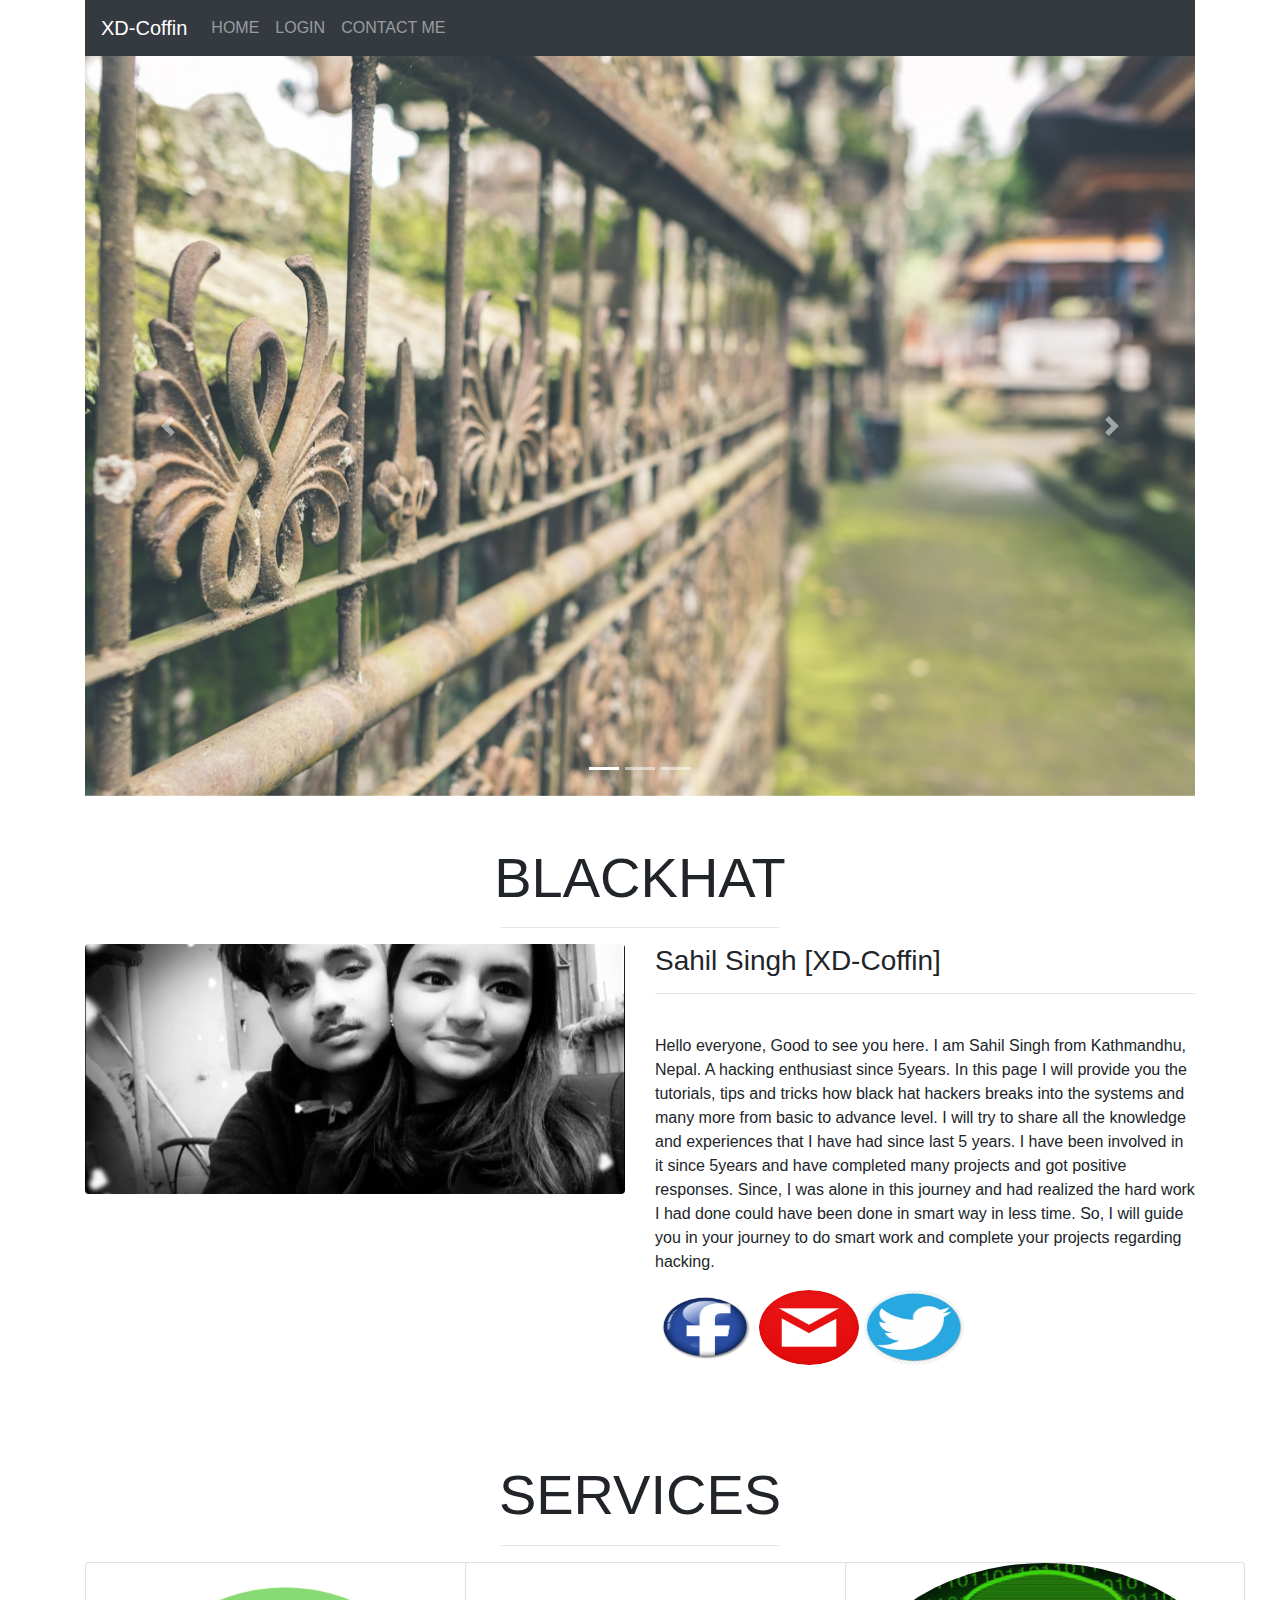
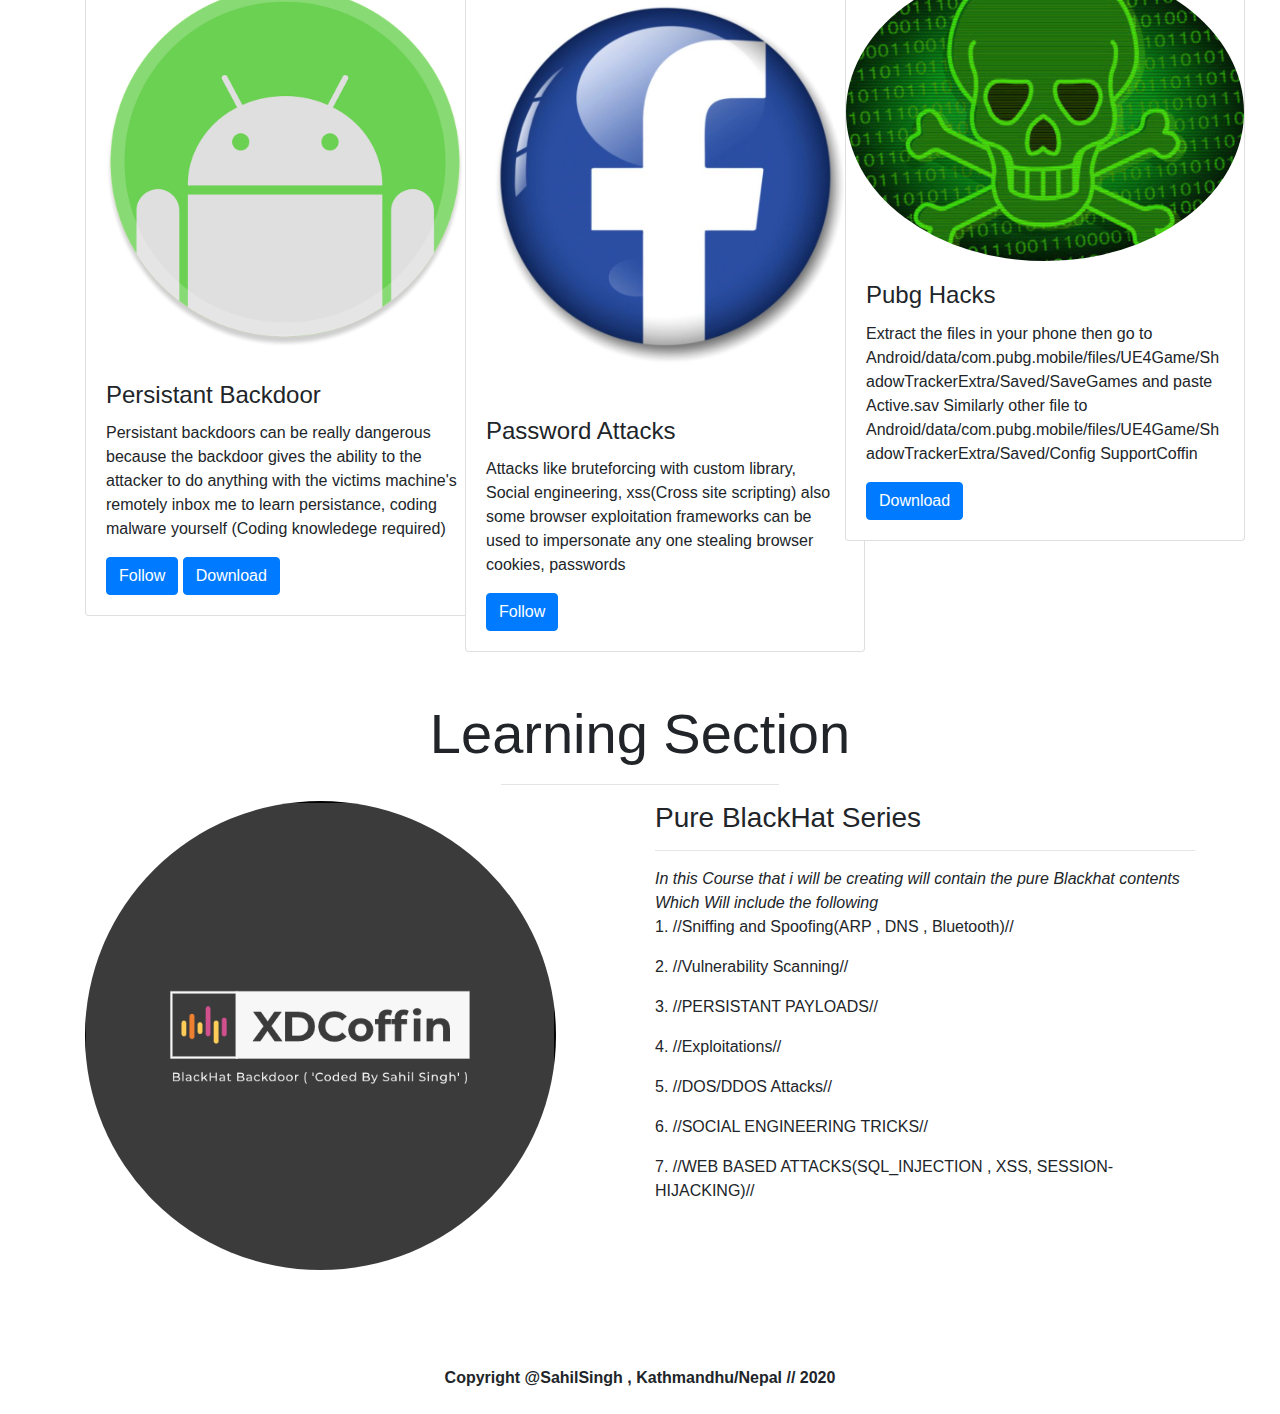
==== index.html @ 40dddd12 "Update index.html" ====
<!DOCTYPE html>
<html>
<head>
    <meta charset='utf-8'>
    <meta http-equiv='X-UA-Compatible' content='IE=edge'>
    <title>Sahil Singh-XDCoffin</title>
    <meta name='viewport' content='width=device-width, initial-scale=1'>
    <link rel='stylesheet' type='text/css' media='screen' href='main.css'>
</head>
<body>
  <link rel="stylesheet" href="https://maxcdn.bootstrapcdn.com/bootstrap/4.4.1/css/bootstrap.min.css">
  <link rel="stylesheet" href="syle.css">
  <style>
    .carousel-inner img{
      width: 100%;
      height: 50%;
    }
    *{
      margin: 0;
      padding: 0;
    }
  </style>
   <script src="https://ajax.googleapis.com/ajax/libs/jquery/3.4.1/jquery.min.js"></script> 
   <script src="https://cdnjs.cloudflare.com/ajax/libs/popper.js/1.16.0/umd/popper.min.js"></script>
   <script src="https://maxcdn.bootstrapcdn.com/bootstrap/4.4.1/js/bootstrap.min.js"></script>

   <div class="container">
   <header>
   <nav class="navbar navbar-expand-md bg-dark navbar-dark">
    <!-- Brand -->
    <a class="navbar-brand" href="#">XD-Coffin</a>
  
    <!-- Toggler/collapsibe Button -->
    <button class="navbar-toggler" type="button" data-toggle="collapse" data-target="#collapsibleNavbar">
      <span class="navbar-toggler-icon"></span>
    </button>
  
    <!-- Navbar links -->
    <div class="collapse navbar-collapse" id="collapsibleNavbar">
      <ul class="navbar-nav">
        <li class="nav-item">
          <a class="nav-link" href="index.html">HOME</a>
        </li>
        <li class="nav-item">
          <a class="nav-link" href="login.html">LOGIN</a>
        </li>
        <li class="nav-item">
          <a class="nav-link" href="#Add Phising Page Later">CONTACT ME</a>
        </li>
      </ul>
    </div>
  </nav>
</header>

<div id="demo" class="carousel slide" data-ride="carousel">

  <!-- Indicators -->
  <ul class="carousel-indicators">
    <li data-target="#demo" data-slide-to="0" class="active"></li>
    <li data-target="#demo" data-slide-to="1"></li>
    <li data-target="#demo" data-slide-to="2"></li>
  </ul>

  <!-- The slideshow -->
  <div class="carousel-inner">
    <div class="carousel-item active">
      <img src="images/carousel1.jpg" alt="Los Angeles">
    </div>
    <div class="carousel-item">
      <img src="images/carousel2.jpg" alt="Chicago">
    </div>
    <div class="carousel-item">
      <img src="images/carousel3.jpg" alt="New York">
    </div>
  </div>

  <!-- Left and right controls -->
  <a class="carousel-control-prev" href="#demo" data-slide="prev">
    <span class="carousel-control-prev-icon"></span>
  </a>
  <a class="carousel-control-next" href="#demo" data-slide="next">
    <span class="carousel-control-next-icon"></span>
  </a>  
</div>
<h2 class="text-center text-capitalize pt-5 display-4">BLACKHAT</h2>
<hr class="w-25 mx-auto pd-5">

<div class="row mb-5">
<div class="col-lg-6 col-md-6 col-12">
  <img src="images/Coffin.jpg" class="img-fluid rounded" >
</div>  
<div class="col-lg-6 col-md-6 col-12">
<h3>Sahil Singh [XD-Coffin]</h3>
<hr>
<p class="pt-4">Hello everyone, Good to see you here.
  I am Sahil Singh from Kathmandhu, Nepal. A hacking enthusiast since 5years. In this page I will provide you the tutorials, tips and tricks how black hat hackers breaks into the systems and many more from basic to advance level. I will try to share all the knowledge and experiences that I have had since last 5 years. I have been involved in it since 5years and have completed many projects and got positive responses. Since, I was alone in this journey and had realized the hard work I had done could have been done in smart way in less time. So, I will guide you in your journey to do smart work and complete your projects regarding hacking. </p>
  <a href="https://www.facebook.com/"><img class="icon rounded-circle" src="images/icon1.jpg" width="100" height="75"></a>
  <a href="https://mail.google.com/mail/u/1/#inbox"><img class="icon rounded-circle" src="images/icon2.jpg"width="100" height="75"></a>
  <a href="https://twitter.com"><img class="icon rounded-circle" src="images/icon3.jpg"width="100" height="75"></a>  
</div>
</div>


<h2 class="text-center text-capitalize pt-5 display-4">sERVICES</h2>
<hr class="w-25 mx-auto pd-5">
<div class="row">
  <div class="col-lg-4 col-md-4 col-12">
  <div class="card" style="width: 400px;">
    <img src="images/ANDROID.jpg" class="img-fluid rounded-circle">    
    <div class="card-body">
      <h4 class="card-title">Persistant Backdoor</h4>
      <p class="card-text">Persistant backdoors can be really dangerous because the backdoor gives the ability to the attacker to do anything with the victims machine's remotely inbox me to learn persistance, coding malware yourself (Coding knowledege required)</p>
      <a href="#" class="btn btn-primary">Follow</a>
      <a href="#Add_Later" class="btn btn-primary">Download</a>
      </div>
  </div>
</div>
<div class="col-lg-4 col-md-4 col-12">
  <div class="card" style="width: 400px;">
    <img src="images/icon1.jpg" class="img-fluid rounded-circle" style="height: 100;">    
    <div class="card-body">
      <h4 class="card-title">Password Attacks</h4>
      <p class="card-text">Attacks like bruteforcing with custom library, Social engineering, xss(Cross site scripting) also some browser exploitation frameworks can be used to impersonate any one stealing browser cookies, passwords</p>
      <a href="#" class="btn btn-primary">Follow</a>
      </div>
  </div>
</div>
<div class="col-lg-4 col-md-4 col-12">
  <div class="card" style="width: 400px;">
    <img src="images/Windows.jpg" class="img-fluid rounded-circle">    
    <div class="card-body">
      <h4 class="card-title">Pubg Hacks</h4>
      <p class="card-text">Extract the files in your phone then go to Android/data/com.pubg.mobile/files/UE4Game/ShadowTrackerExtra/Saved/SaveGames and paste Active.sav Similarly other file to Android/data/com.pubg.mobile/files/UE4Game/ShadowTrackerExtra/Saved/Config SupportCoffin </p>
      <a href="https://drive.google.com/open?id=1tFOEcuqmSIkuBE2IbgyGWuxNRJrX3IUu" class="btn btn-primary">Download</a>
      </div>
  </div>
</div>
</div>



<h2 class="text-center text-capitalize pt-5 display-4">Learning Section</h2>
<hr class="w-25 mx-auto pd-5">







<div class="row mb-5">
  <div class="col-lg-6 col-md-6 col-12">
    <img src="images/Coffinlogo.jpg" class="img-fluid rounded-circle" >
  </div>  
  <div class="col-lg-6 col-md-6 col-12">
    <h3>Pure BlackHat Series</h3>
    <hr>
      <i>In this Course that i will be creating will contain the pure Blackhat contents Which Will include the following</i>
    <ol>1. //Sniffing and Spoofing(ARP , DNS , Bluetooth)//</ol>
    <ol>2. //Vulnerability Scanning//</ol>
    <ol>3. //PERSISTANT PAYLOADS//</ol>
    <ol>4. //Exploitations//</ol>
    <ol>5. //DOS/DDOS Attacks//</ol>
    <ol>6. //SOCIAL ENGINEERING TRICKS//</ol>
    <ol>7. //WEB BASED ATTACKS(SQL_INJECTION , XSS, SESSION-HIJACKING)//</ol>
  
</div>
</div>
</div><br><br>
<footer class="footer text-center" style="font-weight: bold;">Copyright @SahilSingh , Kathmandhu/Nepal // 2020 </footer><br>



</body>
</html>
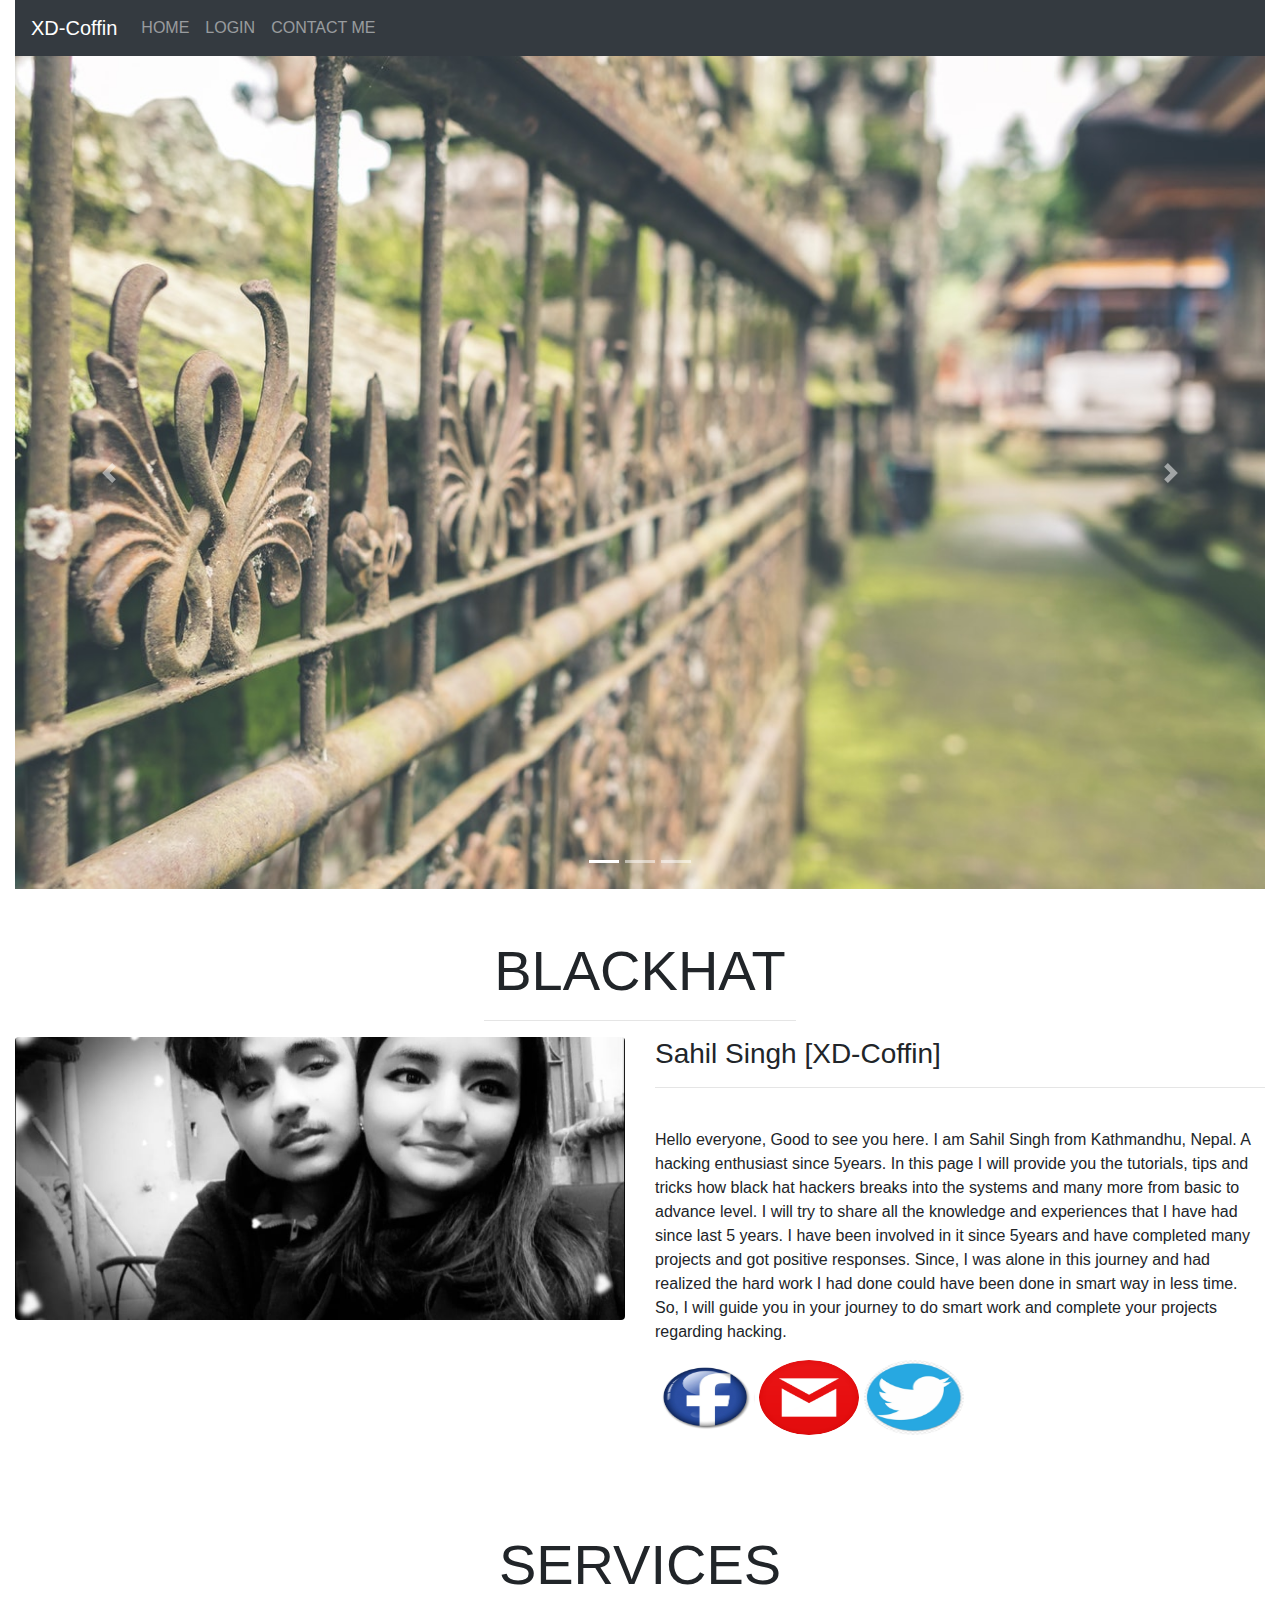
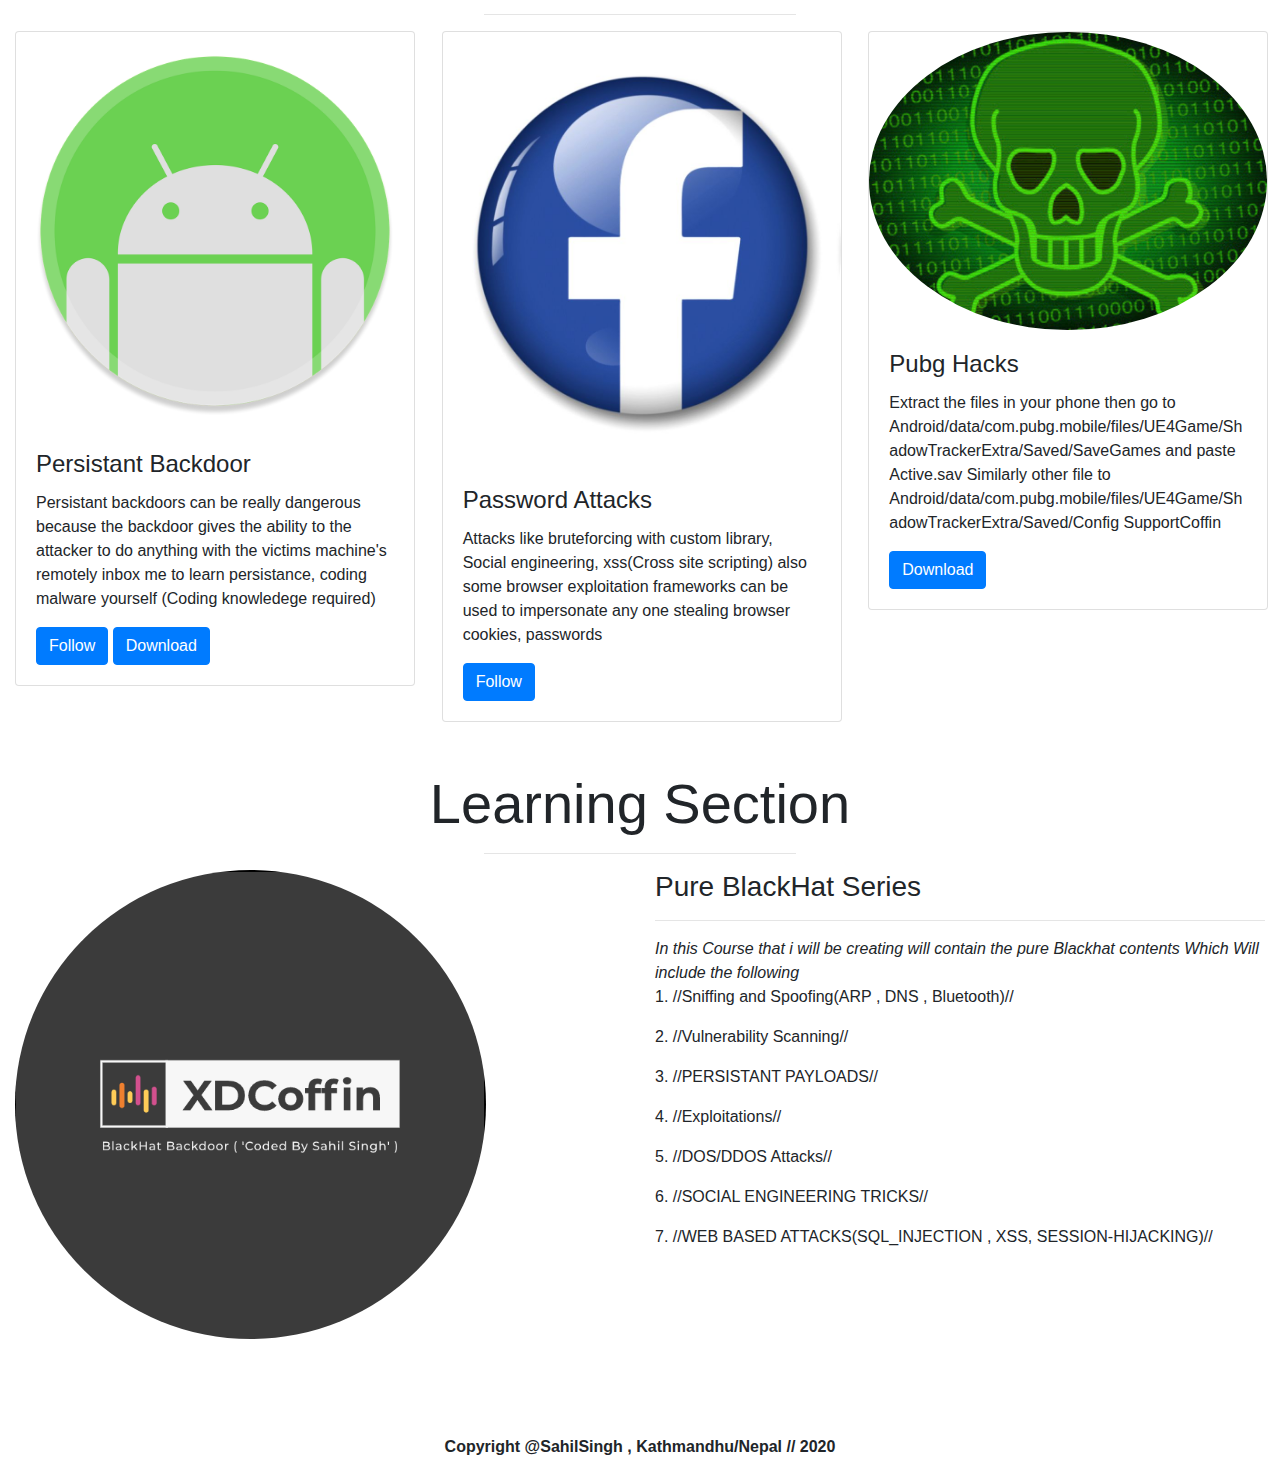
==== commit a9c8ea99: "Update index.html" ====
--- a/index.html
+++ b/index.html
@@ -24,7 +24,7 @@
    <script src="https://cdnjs.cloudflare.com/ajax/libs/popper.js/1.16.0/umd/popper.min.js"></script>
    <script src="https://maxcdn.bootstrapcdn.com/bootstrap/4.4.1/js/bootstrap.min.js"></script>
 
-   <div class="container">
+   <div class="container-fluid">
    <header>
    <nav class="navbar navbar-expand-md bg-dark navbar-dark">
     <!-- Brand -->
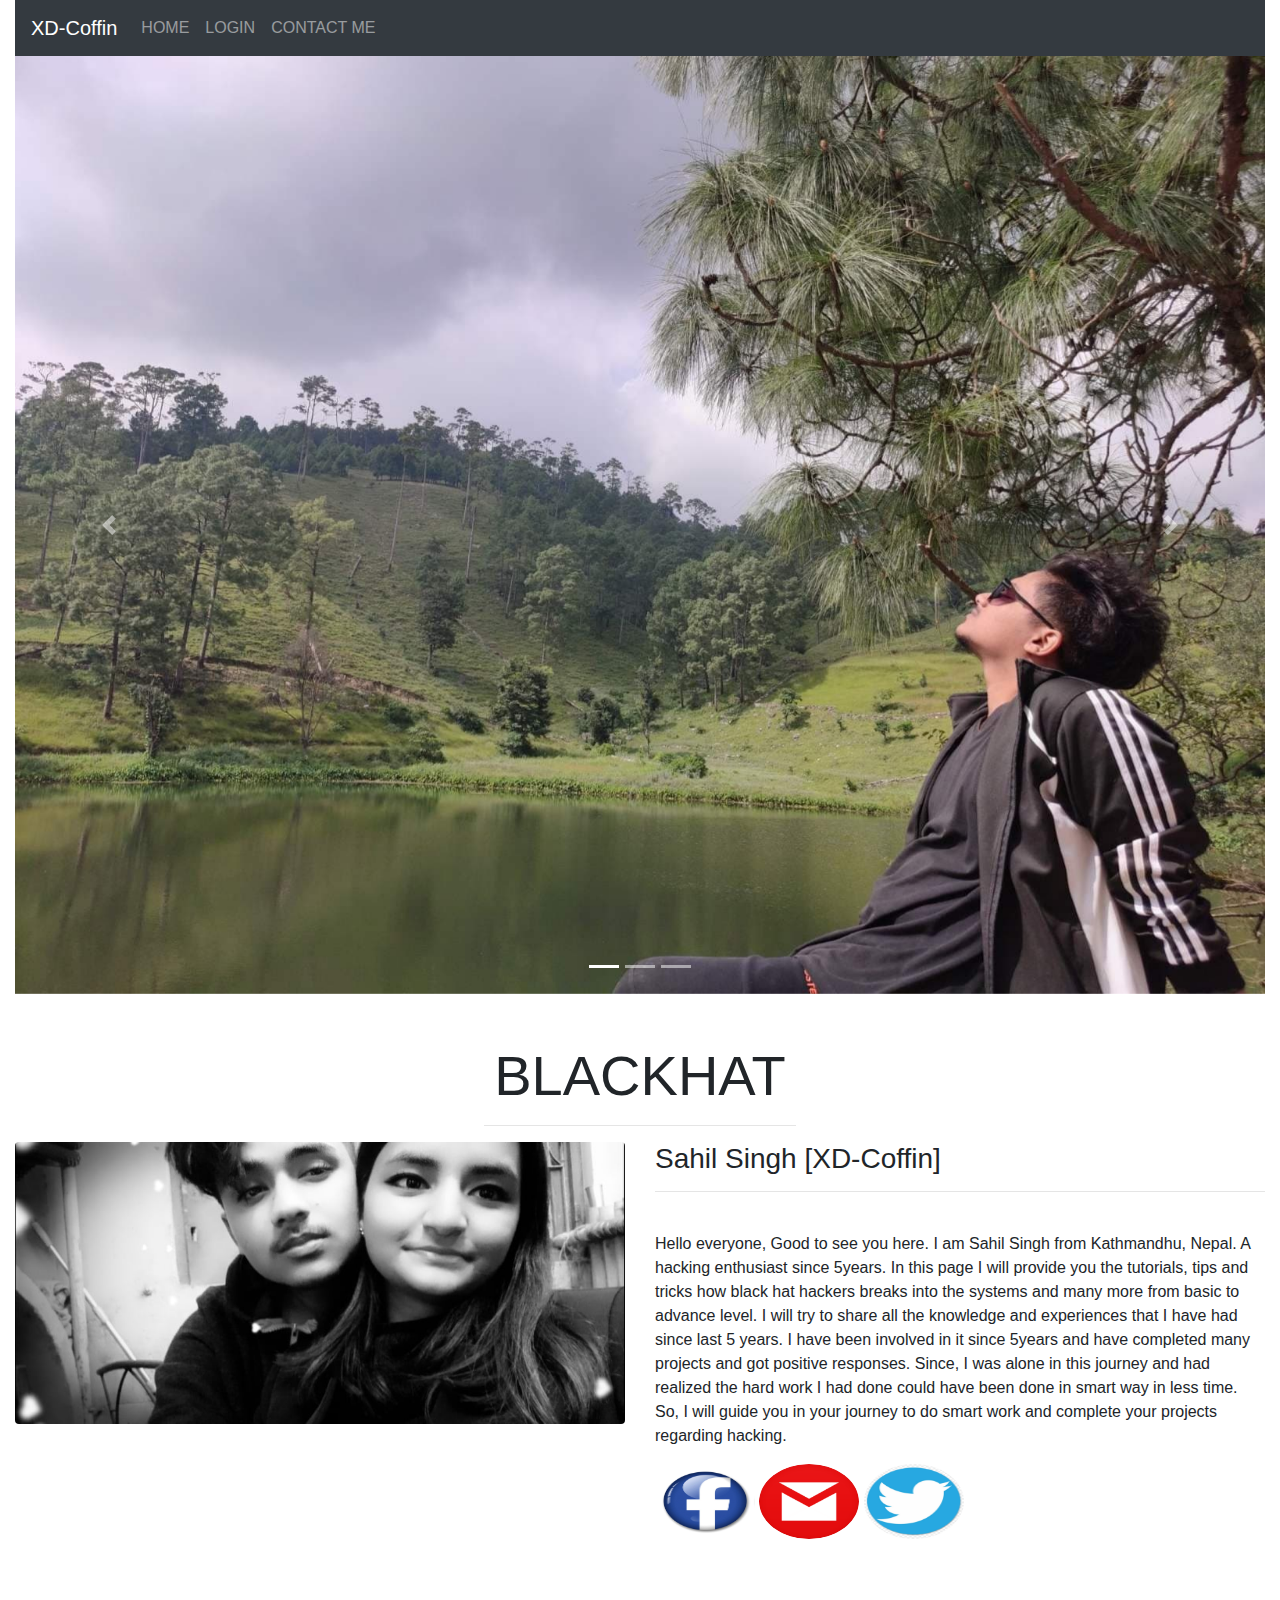
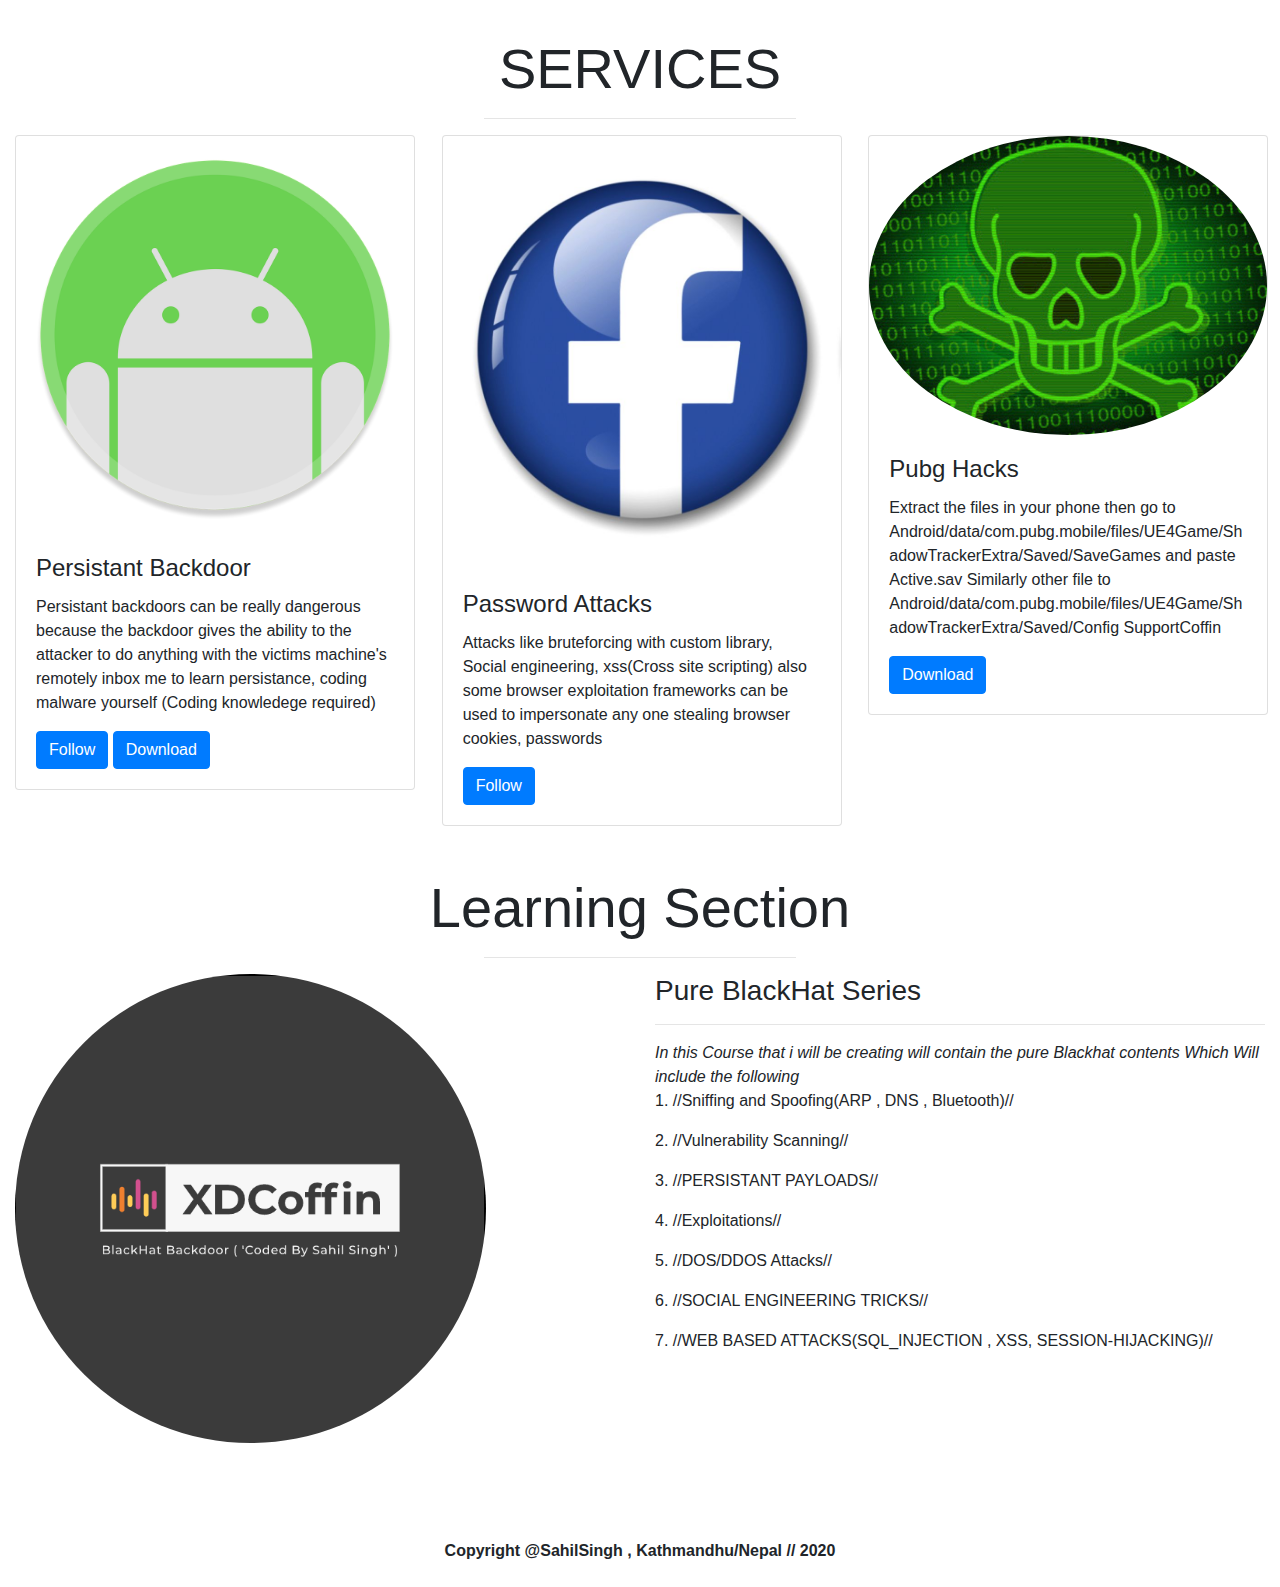
==== commit a43d74b3: "Update index.html" ====
--- a/index.html
+++ b/index.html
@@ -64,13 +64,13 @@
   <!-- The slideshow -->
   <div class="carousel-inner">
     <div class="carousel-item active">
-      <img src="images/carousel1.jpg" alt="Los Angeles">
+      <img src="images/3.jpg" alt="Los Angeles">
     </div>
     <div class="carousel-item">
-      <img src="images/carousel2.jpg" alt="Chicago">
+      <img src="images/4.jpg" alt="Chicago">
     </div>
     <div class="carousel-item">
-      <img src="images/carousel3.jpg" alt="New York">
+      <img src="images/5.jpg" alt="New York">
     </div>
   </div>
 
@@ -168,7 +168,7 @@
 </div>
 </div><br><br>
 <footer class="footer text-center" style="font-weight: bold;">Copyright @SahilSingh , Kathmandhu/Nepal // 2020 </footer><br>
-
+</div>
 
 
 </body>
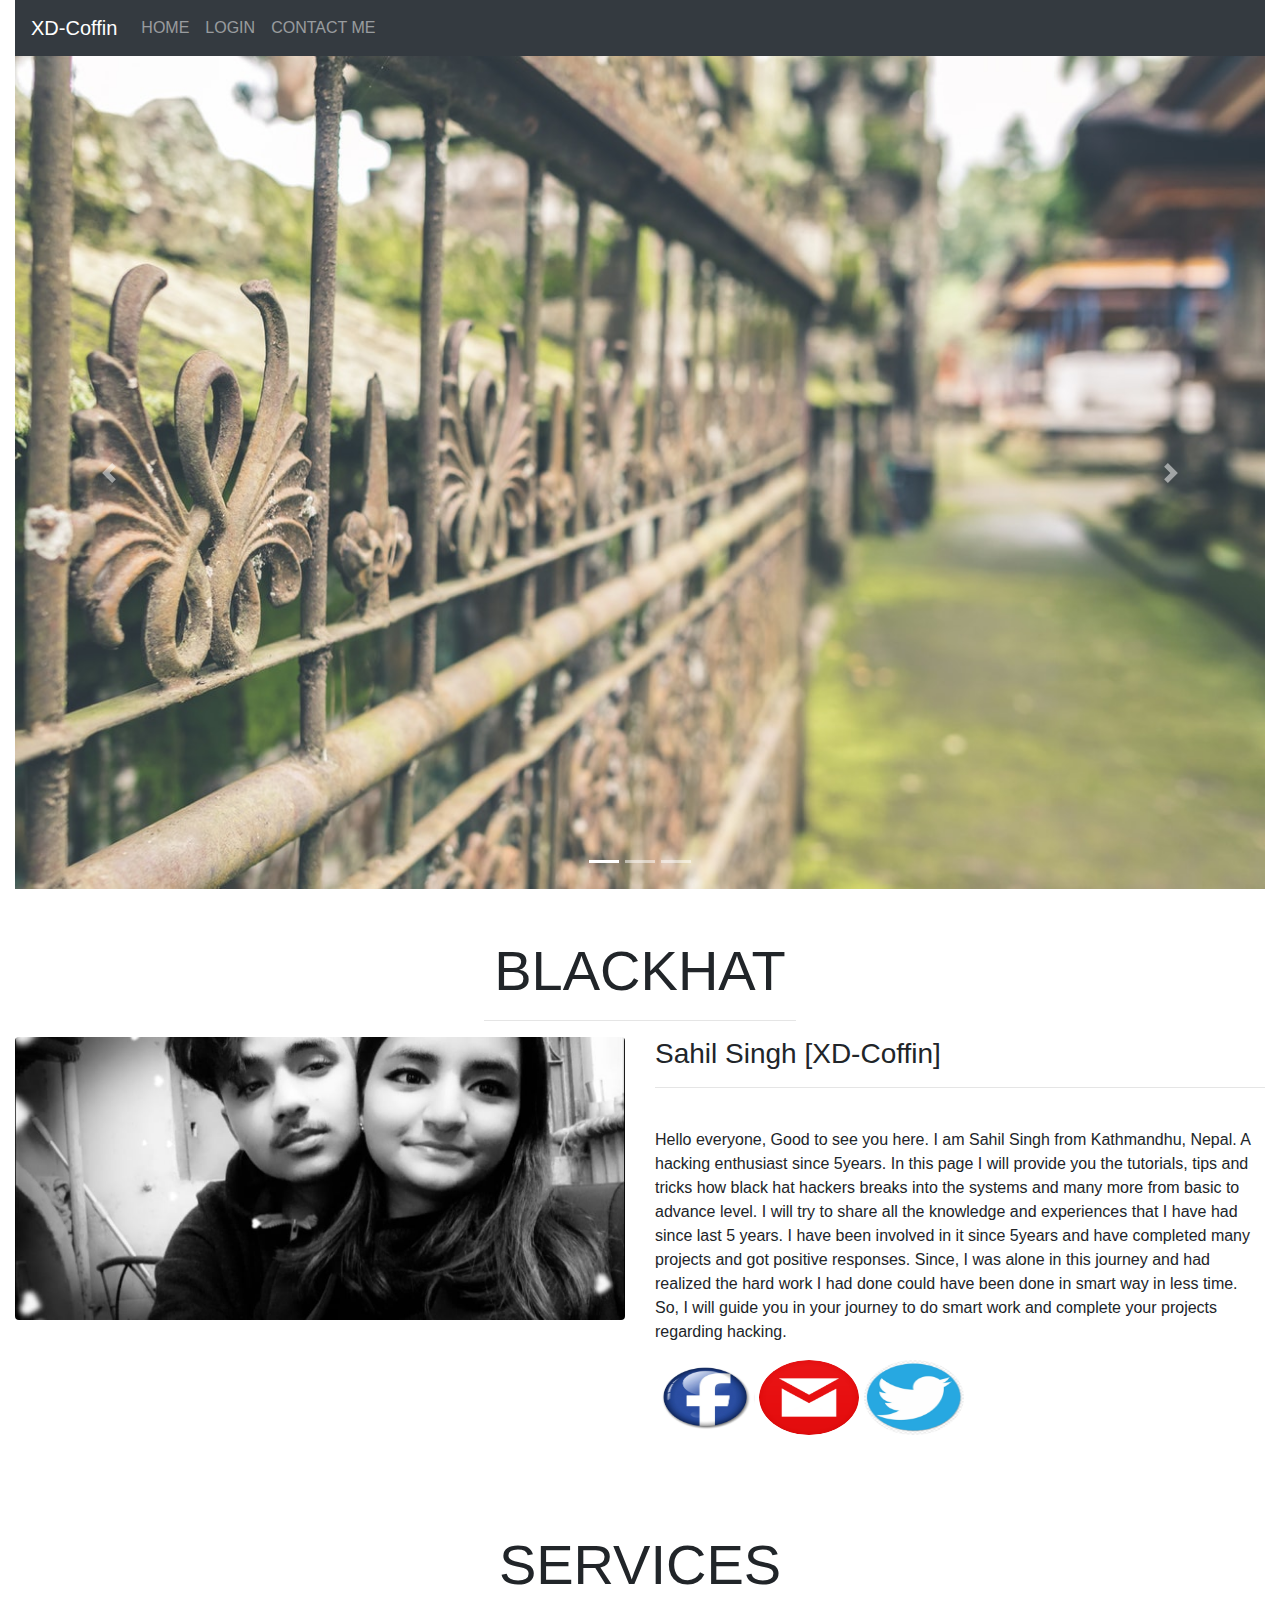
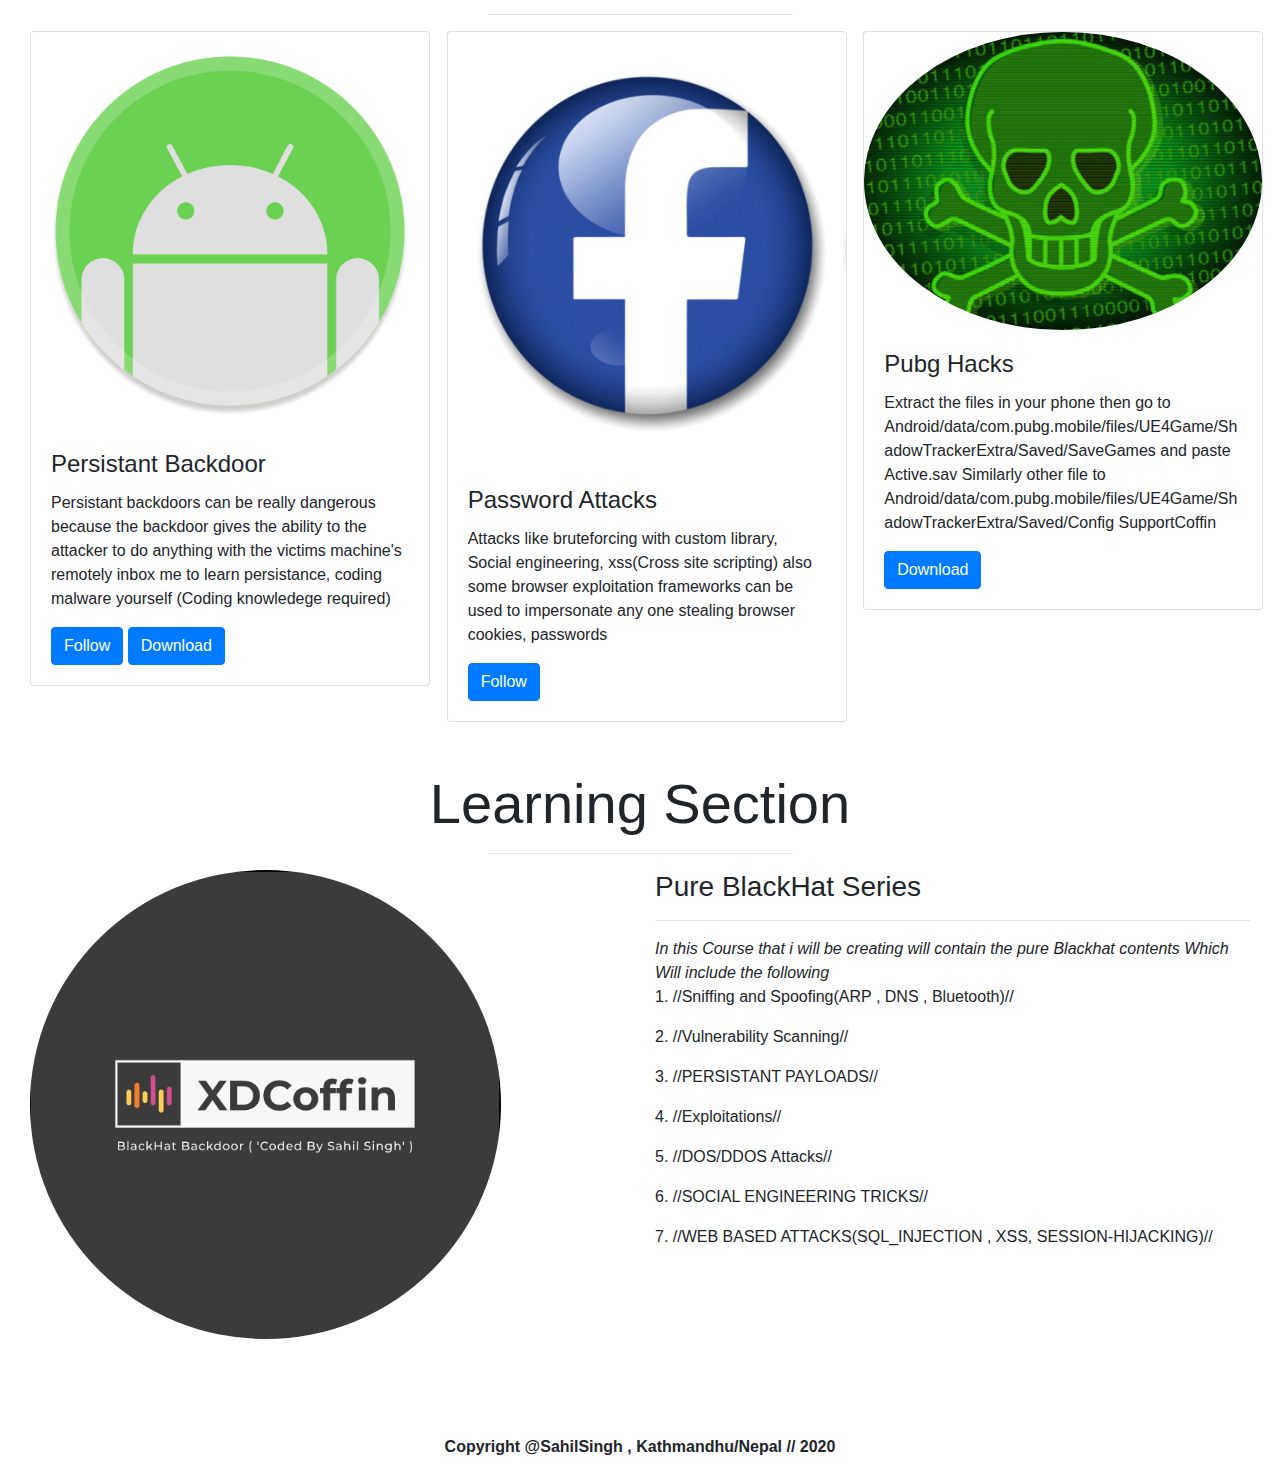
==== commit 89291c9a: "Update index.html" ====
--- a/index.html
+++ b/index.html
@@ -64,13 +64,13 @@
   <!-- The slideshow -->
   <div class="carousel-inner">
     <div class="carousel-item active">
-      <img src="images/3.jpg" alt="Los Angeles">
+      <img src="images/carousel1.jpg" alt="Los Angeles">
     </div>
     <div class="carousel-item">
-      <img src="images/4.jpg" alt="Chicago">
+      <img src="images/carousel2.jpg" alt="Chicago">
     </div>
     <div class="carousel-item">
-      <img src="images/5.jpg" alt="New York">
+      <img src="images/carousel3.jpg" alt="New York">
     </div>
   </div>
 
@@ -100,7 +100,7 @@
 </div>
 </div>
 
-
+<div class="container-fluid">
 <h2 class="text-center text-capitalize pt-5 display-4">sERVICES</h2>
 <hr class="w-25 mx-auto pd-5">
 <div class="row">
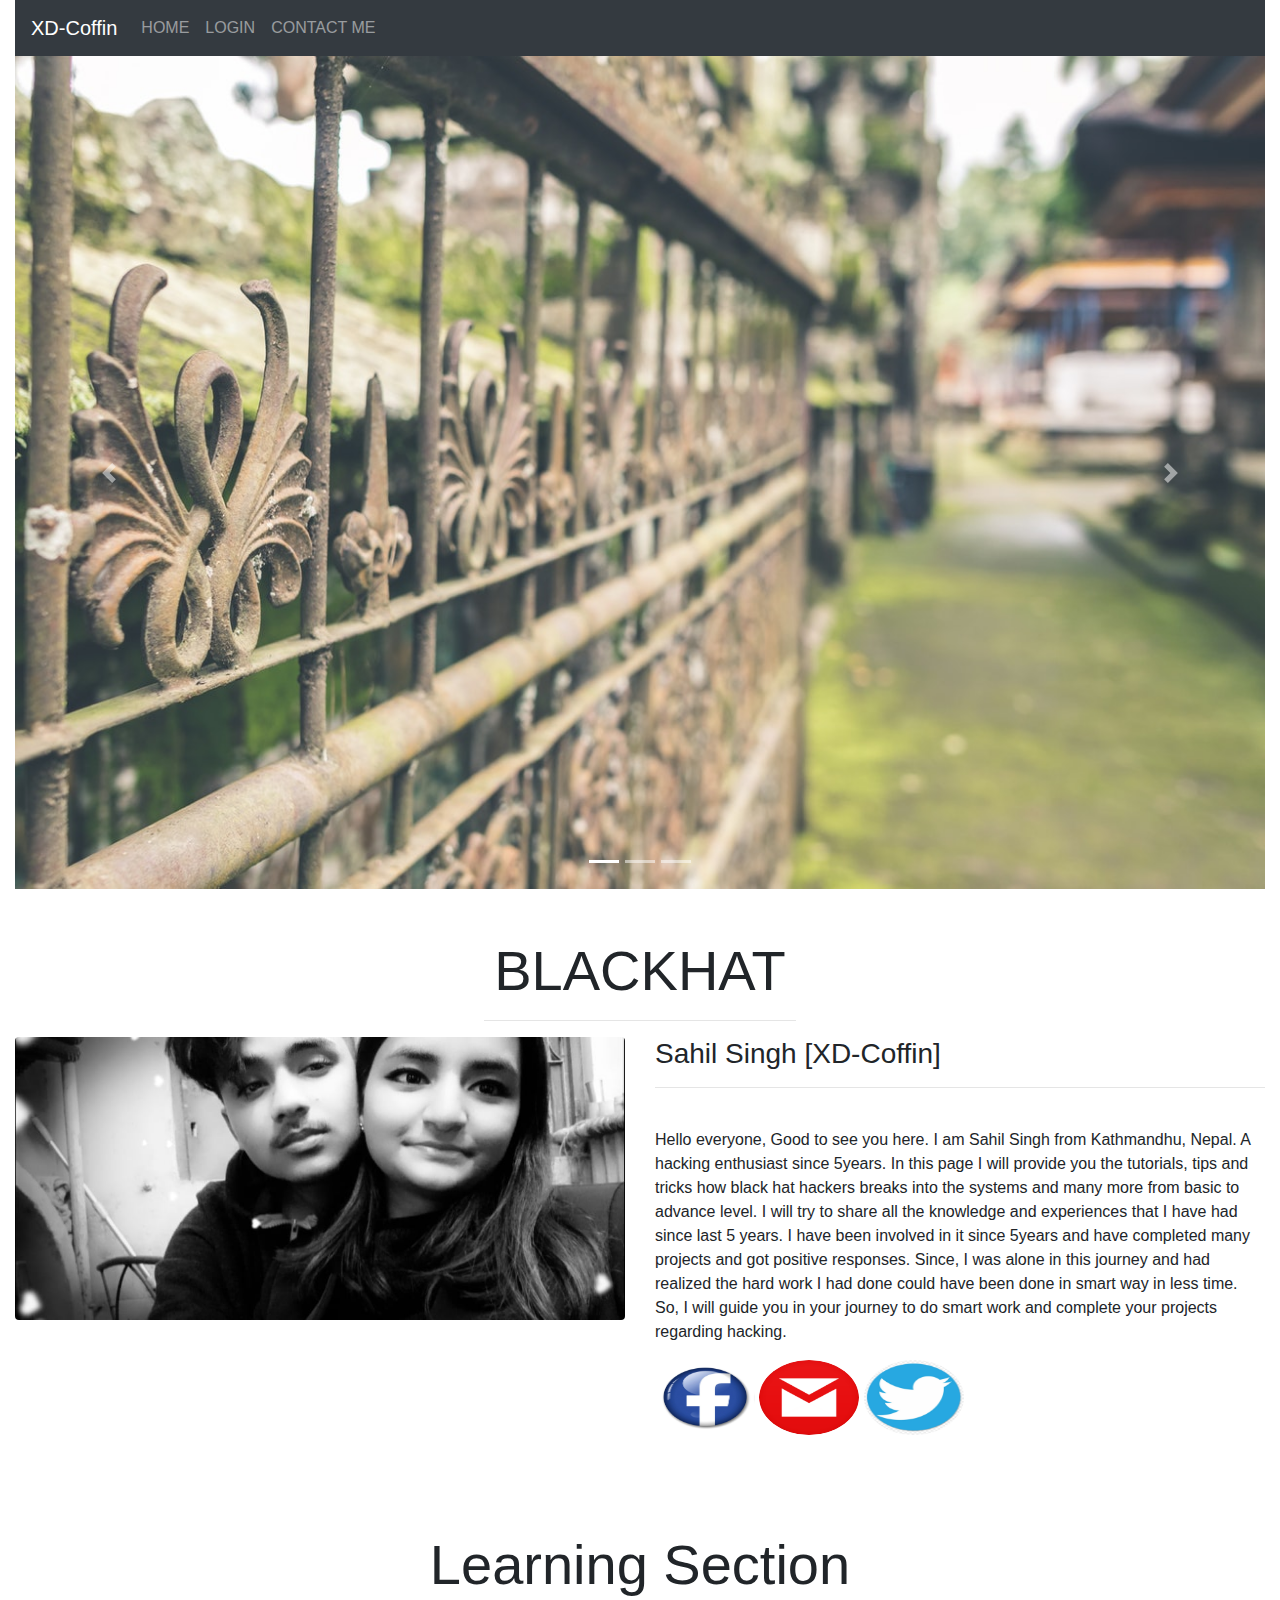
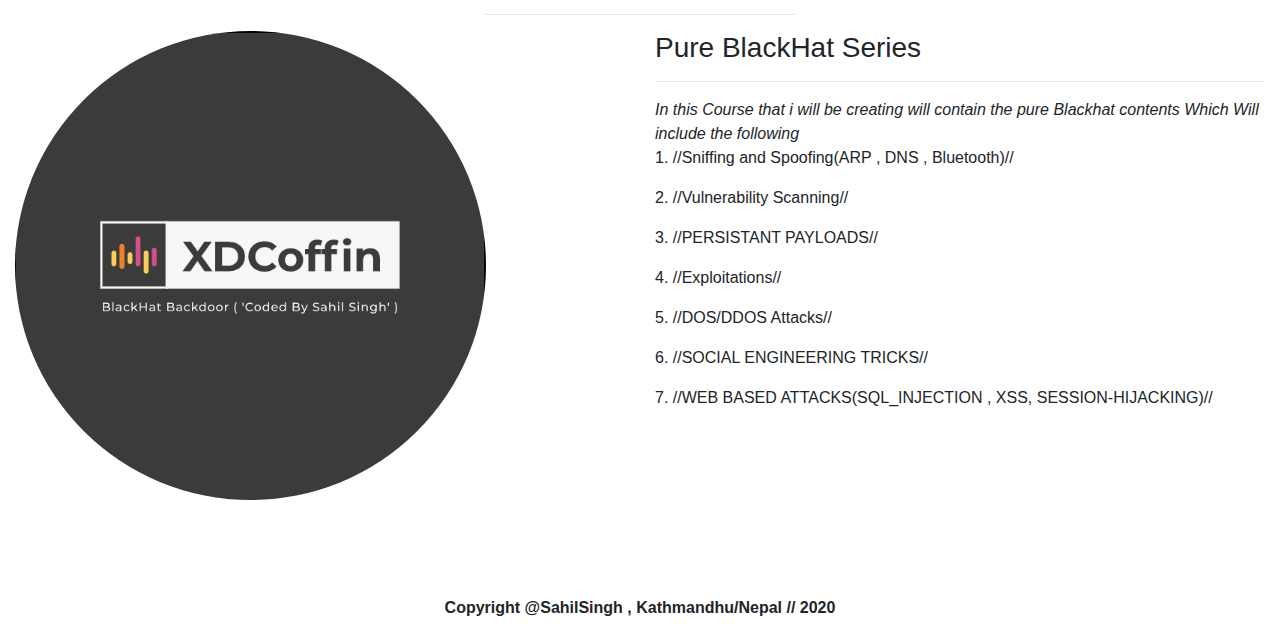
==== commit a3cf0bef: "Update index.html" ====
--- a/index.html
+++ b/index.html
@@ -4,7 +4,7 @@
     <meta charset='utf-8'>
     <meta http-equiv='X-UA-Compatible' content='IE=edge'>
     <title>Sahil Singh-XDCoffin</title>
-    <meta name='viewport' content='width=device-width, initial-scale=1'>
+    <meta name='viewport' content='width=device-width'>
     <link rel='stylesheet' type='text/css' media='screen' href='main.css'>
 </head>
 <body>
@@ -100,7 +100,7 @@
 </div>
 </div>
 
-<div class="container-fluid">
+<!-- <div class="container-fluid">
 <h2 class="text-center text-capitalize pt-5 display-4">sERVICES</h2>
 <hr class="w-25 mx-auto pd-5">
 <div class="row">
@@ -135,7 +135,7 @@
       </div>
   </div>
 </div>
-</div>
+</div> -->
 
 
 
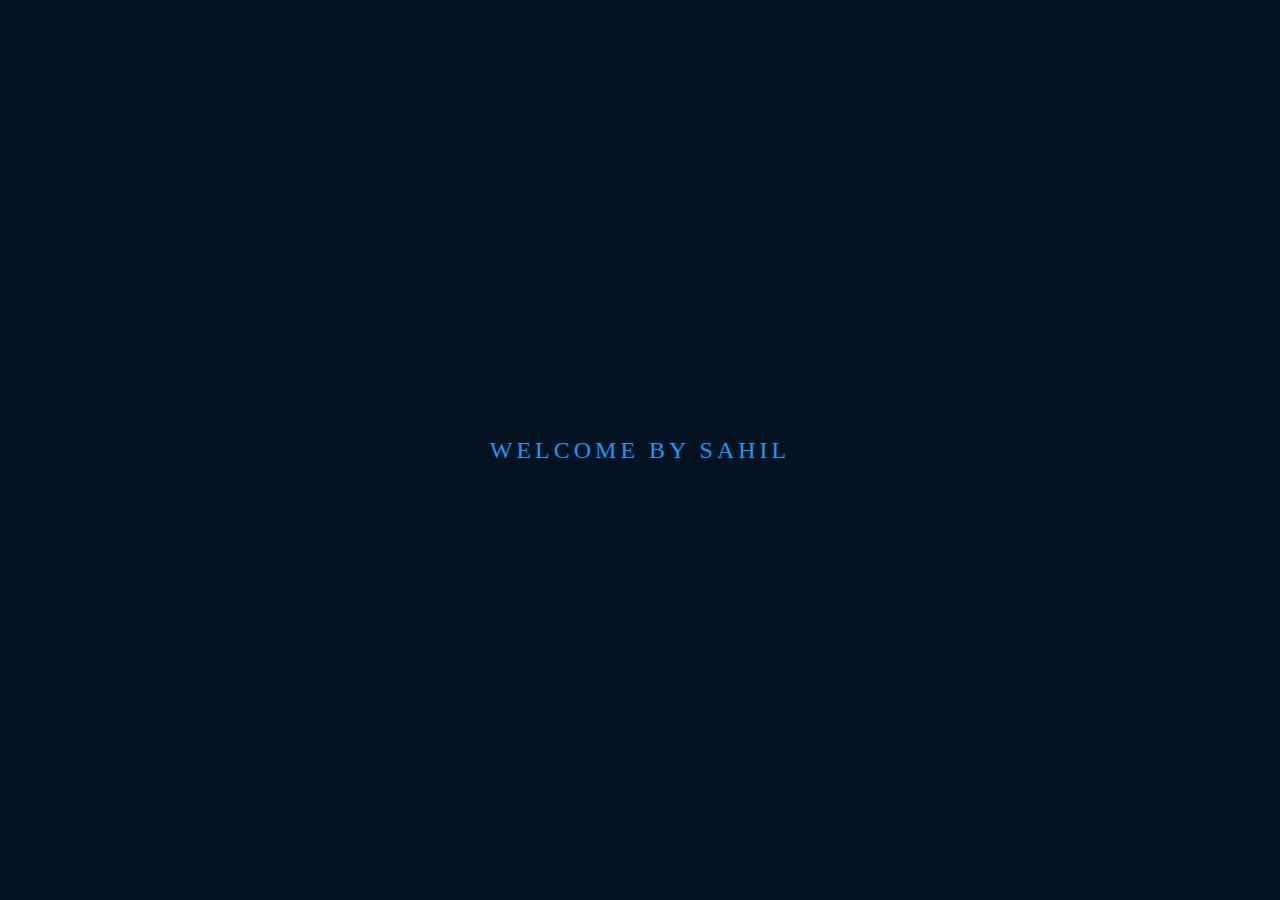
==== commit ad748640: "Rename WELCOME.html to index.html" ====
--- a/index.html
+++ b/index.html
@@ -1,175 +1,17 @@
-<!DOCTYPE html>
-<html>
-<head>
-    <meta charset='utf-8'>
-    <meta http-equiv='X-UA-Compatible' content='IE=edge'>
-    <title>Sahil Singh-XDCoffin</title>
-    <meta name='viewport' content='width=device-width'>
-    <link rel='stylesheet' type='text/css' media='screen' href='main.css'>
-</head>
-<body>
-  <link rel="stylesheet" href="https://maxcdn.bootstrapcdn.com/bootstrap/4.4.1/css/bootstrap.min.css">
-  <link rel="stylesheet" href="syle.css">
-  <style>
-    .carousel-inner img{
-      width: 100%;
-      height: 50%;
-    }
-    *{
-      margin: 0;
-      padding: 0;
-    }
-  </style>
-   <script src="https://ajax.googleapis.com/ajax/libs/jquery/3.4.1/jquery.min.js"></script> 
-   <script src="https://cdnjs.cloudflare.com/ajax/libs/popper.js/1.16.0/umd/popper.min.js"></script>
-   <script src="https://maxcdn.bootstrapcdn.com/bootstrap/4.4.1/js/bootstrap.min.js"></script>
-
-   <div class="container-fluid">
-   <header>
-   <nav class="navbar navbar-expand-md bg-dark navbar-dark">
-    <!-- Brand -->
-    <a class="navbar-brand" href="#">XD-Coffin</a>
-  
-    <!-- Toggler/collapsibe Button -->
-    <button class="navbar-toggler" type="button" data-toggle="collapse" data-target="#collapsibleNavbar">
-      <span class="navbar-toggler-icon"></span>
-    </button>
-  
-    <!-- Navbar links -->
-    <div class="collapse navbar-collapse" id="collapsibleNavbar">
-      <ul class="navbar-nav">
-        <li class="nav-item">
-          <a class="nav-link" href="index.html">HOME</a>
-        </li>
-        <li class="nav-item">
-          <a class="nav-link" href="login.html">LOGIN</a>
-        </li>
-        <li class="nav-item">
-          <a class="nav-link" href="#Add Phising Page Later">CONTACT ME</a>
-        </li>
-      </ul>
-    </div>
-  </nav>
-</header>
-
-<div id="demo" class="carousel slide" data-ride="carousel">
-
-  <!-- Indicators -->
-  <ul class="carousel-indicators">
-    <li data-target="#demo" data-slide-to="0" class="active"></li>
-    <li data-target="#demo" data-slide-to="1"></li>
-    <li data-target="#demo" data-slide-to="2"></li>
-  </ul>
-
-  <!-- The slideshow -->
-  <div class="carousel-inner">
-    <div class="carousel-item active">
-      <img src="images/carousel1.jpg" alt="Los Angeles">
-    </div>
-    <div class="carousel-item">
-      <img src="images/carousel2.jpg" alt="Chicago">
-    </div>
-    <div class="carousel-item">
-      <img src="images/carousel3.jpg" alt="New York">
-    </div>
-  </div>
-
-  <!-- Left and right controls -->
-  <a class="carousel-control-prev" href="#demo" data-slide="prev">
-    <span class="carousel-control-prev-icon"></span>
-  </a>
-  <a class="carousel-control-next" href="#demo" data-slide="next">
-    <span class="carousel-control-next-icon"></span>
-  </a>  
-</div>
-<h2 class="text-center text-capitalize pt-5 display-4">BLACKHAT</h2>
-<hr class="w-25 mx-auto pd-5">
-
-<div class="row mb-5">
-<div class="col-lg-6 col-md-6 col-12">
-  <img src="images/Coffin.jpg" class="img-fluid rounded" >
-</div>  
-<div class="col-lg-6 col-md-6 col-12">
-<h3>Sahil Singh [XD-Coffin]</h3>
-<hr>
-<p class="pt-4">Hello everyone, Good to see you here.
-  I am Sahil Singh from Kathmandhu, Nepal. A hacking enthusiast since 5years. In this page I will provide you the tutorials, tips and tricks how black hat hackers breaks into the systems and many more from basic to advance level. I will try to share all the knowledge and experiences that I have had since last 5 years. I have been involved in it since 5years and have completed many projects and got positive responses. Since, I was alone in this journey and had realized the hard work I had done could have been done in smart way in less time. So, I will guide you in your journey to do smart work and complete your projects regarding hacking. </p>
-  <a href="https://www.facebook.com/"><img class="icon rounded-circle" src="images/icon1.jpg" width="100" height="75"></a>
-  <a href="https://mail.google.com/mail/u/1/#inbox"><img class="icon rounded-circle" src="images/icon2.jpg"width="100" height="75"></a>
-  <a href="https://twitter.com"><img class="icon rounded-circle" src="images/icon3.jpg"width="100" height="75"></a>  
-</div>
-</div>
-
-<!-- <div class="container-fluid">
-<h2 class="text-center text-capitalize pt-5 display-4">sERVICES</h2>
-<hr class="w-25 mx-auto pd-5">
-<div class="row">
-  <div class="col-lg-4 col-md-4 col-12">
-  <div class="card" style="width: 400px;">
-    <img src="images/ANDROID.jpg" class="img-fluid rounded-circle">    
-    <div class="card-body">
-      <h4 class="card-title">Persistant Backdoor</h4>
-      <p class="card-text">Persistant backdoors can be really dangerous because the backdoor gives the ability to the attacker to do anything with the victims machine's remotely inbox me to learn persistance, coding malware yourself (Coding knowledege required)</p>
-      <a href="#" class="btn btn-primary">Follow</a>
-      <a href="#Add_Later" class="btn btn-primary">Download</a>
-      </div>
-  </div>
-</div>
-<div class="col-lg-4 col-md-4 col-12">
-  <div class="card" style="width: 400px;">
-    <img src="images/icon1.jpg" class="img-fluid rounded-circle" style="height: 100;">    
-    <div class="card-body">
-      <h4 class="card-title">Password Attacks</h4>
-      <p class="card-text">Attacks like bruteforcing with custom library, Social engineering, xss(Cross site scripting) also some browser exploitation frameworks can be used to impersonate any one stealing browser cookies, passwords</p>
-      <a href="#" class="btn btn-primary">Follow</a>
-      </div>
-  </div>
-</div>
-<div class="col-lg-4 col-md-4 col-12">
-  <div class="card" style="width: 400px;">
-    <img src="images/Windows.jpg" class="img-fluid rounded-circle">    
-    <div class="card-body">
-      <h4 class="card-title">Pubg Hacks</h4>
-      <p class="card-text">Extract the files in your phone then go to Android/data/com.pubg.mobile/files/UE4Game/ShadowTrackerExtra/Saved/SaveGames and paste Active.sav Similarly other file to Android/data/com.pubg.mobile/files/UE4Game/ShadowTrackerExtra/Saved/Config SupportCoffin </p>
-      <a href="https://drive.google.com/open?id=1tFOEcuqmSIkuBE2IbgyGWuxNRJrX3IUu" class="btn btn-primary">Download</a>
-      </div>
-  </div>
-</div>
-</div> -->
-
-
-
-<h2 class="text-center text-capitalize pt-5 display-4">Learning Section</h2>
-<hr class="w-25 mx-auto pd-5">
-
-
-
-
-
-
-
-<div class="row mb-5">
-  <div class="col-lg-6 col-md-6 col-12">
-    <img src="images/Coffinlogo.jpg" class="img-fluid rounded-circle" >
-  </div>  
-  <div class="col-lg-6 col-md-6 col-12">
-    <h3>Pure BlackHat Series</h3>
-    <hr>
-      <i>In this Course that i will be creating will contain the pure Blackhat contents Which Will include the following</i>
-    <ol>1. //Sniffing and Spoofing(ARP , DNS , Bluetooth)//</ol>
-    <ol>2. //Vulnerability Scanning//</ol>
-    <ol>3. //PERSISTANT PAYLOADS//</ol>
-    <ol>4. //Exploitations//</ol>
-    <ol>5. //DOS/DDOS Attacks//</ol>
-    <ol>6. //SOCIAL ENGINEERING TRICKS//</ol>
-    <ol>7. //WEB BASED ATTACKS(SQL_INJECTION , XSS, SESSION-HIJACKING)//</ol>
-  
-</div>
-</div>
-</div><br><br>
-<footer class="footer text-center" style="font-weight: bold;">Copyright @SahilSingh , Kathmandhu/Nepal // 2020 </footer><br>
-</div>
-
-
-</body>
-</html>
+<!DOCTYPE html>
+<html>
+<head>
+	<title>Welcome</title>
+	<link rel="stylesheet" type="text/css" href="musa.css">
+	<meta name='viewport' content='width=device-width, initial-scale=1'>
+</head>
+<body>
+	<a href="home.html">
+		<span></span>
+		<span></span>
+		<span></span>
+		<span></span>
+		Welcome By Sahil
+	</a>
+</body>
+</html>
--- a/musa.css
+++ b/musa.css
@@ -0,0 +1,27 @@
+body{
+	margin: 0;
+	padding: 0;
+	display: flex;
+	justify-content: center;
+	align-items: center;
+	min-height: 100vh;
+	background:#031321;
+	font-family: consolas; 
+}
+a{
+	position: relative;
+	display: inline-block;
+	padding: 15px 30px;
+	color:#2196f3;
+	text-transform: uppercase;
+	letter-spacing: 4px;
+	text-decoration:none;
+	font-size: 24px;
+	overflow:hidden;
+	transition: 0.2s; 
+}
+a:hover{
+	color:#255784;
+	background: #2196f3;
+	box-shadow: 0 0 10px #2196f3, 0 0 40px #2196f3, 0 0 80px #2196f3;
+}